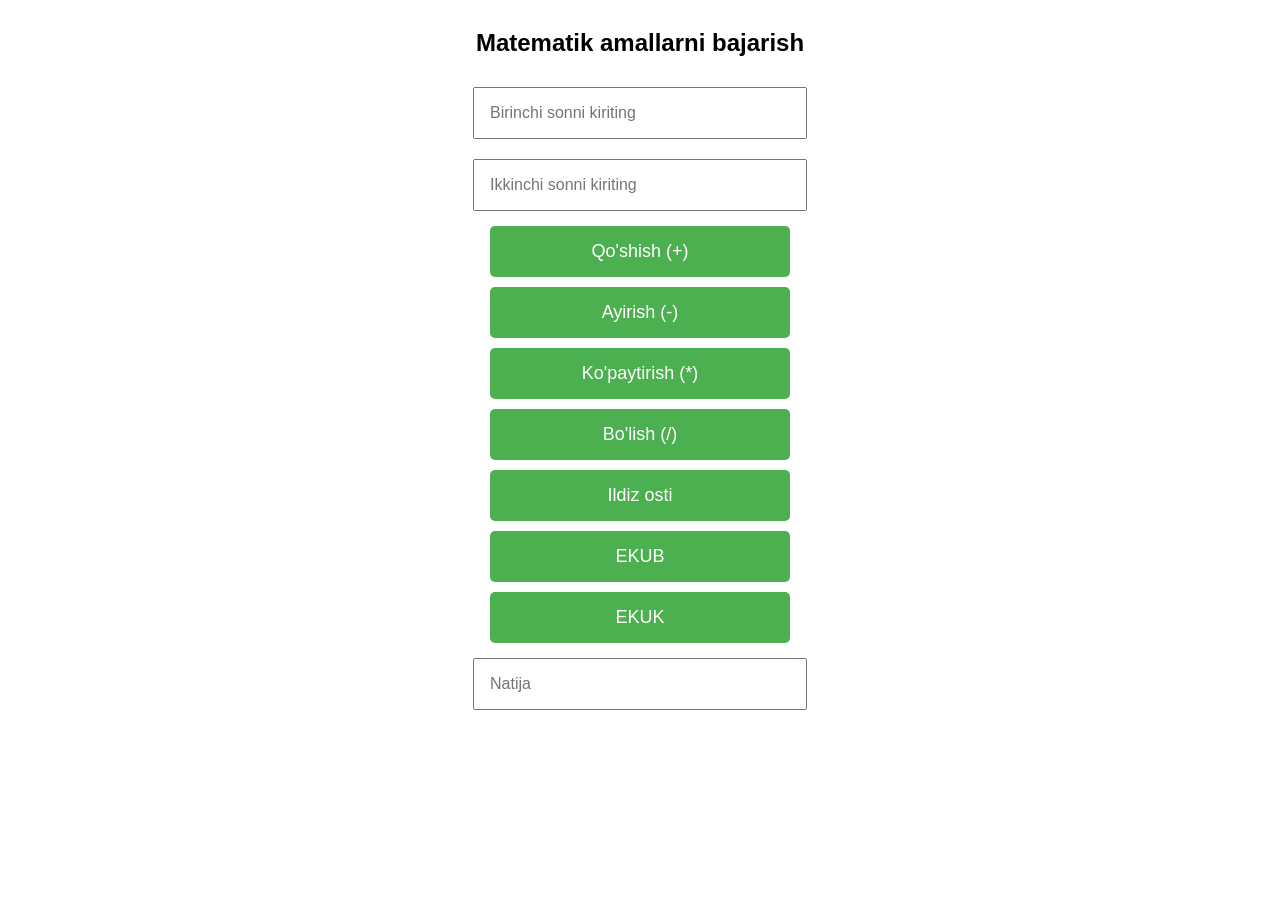
==== ajoyib.html @ 36d2cd45 "Add files via upload" ====
<!DOCTYPE html>
<html lang="en">
<head>
    <meta charset="UTF-8">
    <meta name="viewport" content="width=device-width, initial-scale=1.0">
    <title>Matematik Hisoblash</title>
    <link rel="stylesheet" href="index.css">
</head>
<body>
    <h2>Matematik amallarni bajarish</h2>
    
    <input type="number" id="input1" placeholder="Birinchi sonni kiriting">
    <input type="number" id="input2" placeholder="Ikkinchi sonni kiriting">
    
    <button onclick="add()">Qo'shish (+)</button>
    <button onclick="subtract()">Ayirish (-)</button>
    <button onclick="multiply()">Ko'paytirish (*)</button>
    <button onclick="divide()">Bo'lish (/)</button>
    <button onclick="sqrt()">Ildiz osti</button>
    <button onclick="gcd()">EKUB</button>
    <button onclick="lcm()">EKUK</button>
    
    <input type="text" id="result" placeholder="Natija" readonly>

    <script>
        // Qo'shish
       function add() {
        let num1 = parseInt(document.getElementById("input1")).value
        let num2 = parseInt(doc.getElementById("input2")).value
        let result = num1 +num2;

        document.getElementById("input3").value = result;
       }
        // Ayirish
        function subtract() {
            let num1 = parseFloat(document.getElementById("input1").value);
            let num2 = parseFloat(document.getElementById("input2").value);
            let result = num1 - num2;
            document.getElementById("result").value = result;
        }

        // Ko'paytirish
        function multiply() {
            let num1 = parseFloat(document.getElementById("input1").value);
            let num2 = parseFloat(document.getElementById("input2").value);
            let result = num1 * num2;
            document.getElementById("result").value = result;
        }

        // Bo'lish
        function divide() {
            let num1 = parseFloat(document.getElementById("input1").value);
            let num2 = parseFloat(document.getElementById("input2").value);
            if (num2 !== 0) {
                let result = num1 / num2;
                document.getElementById("result").value = result;
            } else {
                document.getElementById("result").value = "Xato: Nolga bo'lish mumkin emas";
            }
        }

        // Ildiz osti
        function sqrt() {
            let num = parseFloat(document.getElementById("input1").value);
            if (num >= 0) {
                let result = Math.sqrt(num);
                document.getElementById("result").value = result;
            } else {
                document.getElementById("result").value = "Ildiz osti faqat musbat sonlar uchun";
            }
        }

        // EKUB (Eng katta umumiy bo'luvchi)
        function gcd() {
            let num1 = parseInt(document.getElementById("input1").value);
            let num2 = parseInt(document.getElementById("input2").value);

            while (num2 !== 0) {
                let temp = num2;
                num2 = num1 % num2;
                num1 = temp;
            }

            document.getElementById("result").value = num1;
        }

        // EKUK (Eng kichik umumiy ko'paytma)
        function lcm() {
            let num1 = parseInt(document.getElementById("input1").value);
            let num2 = parseInt(document.getElementById("input2").value);

            let result = (num1 * num2) / gcd(num1, num2);
            document.getElementById("result").value = result;
        }
    </script>
    
</body>
</html>
---- index.css ----
body {
    font-family: Arial, sans-serif;
    display: flex;
    flex-direction: column;
    align-items: center;
    padding: 1px;
}

input {
    margin: 10px;
    padding: 15px;
    width: 300px;
    font-size: 16px;
}

button {
    margin: 5px;
    padding: 15px;
    width: 300px; /* Butun buttonlar bir xil kenglikda bo'ladi */
    font-size: 18px; /* Buttonlarni katta qilish */
    background-color: #4CAF50;
    color: white;
    border: none;
    cursor: pointer;
    border-radius: 5px;
    transition: background-color 0.3s;
}

button:hover {
    background-color: #45a049;
}

#result {
    margin-top: 10px;
    width: 300px;
    padding: 15px;
    font-size: 16px;
}

h2 {
    font-size: 24px;
    margin-bottom: 20px;
}
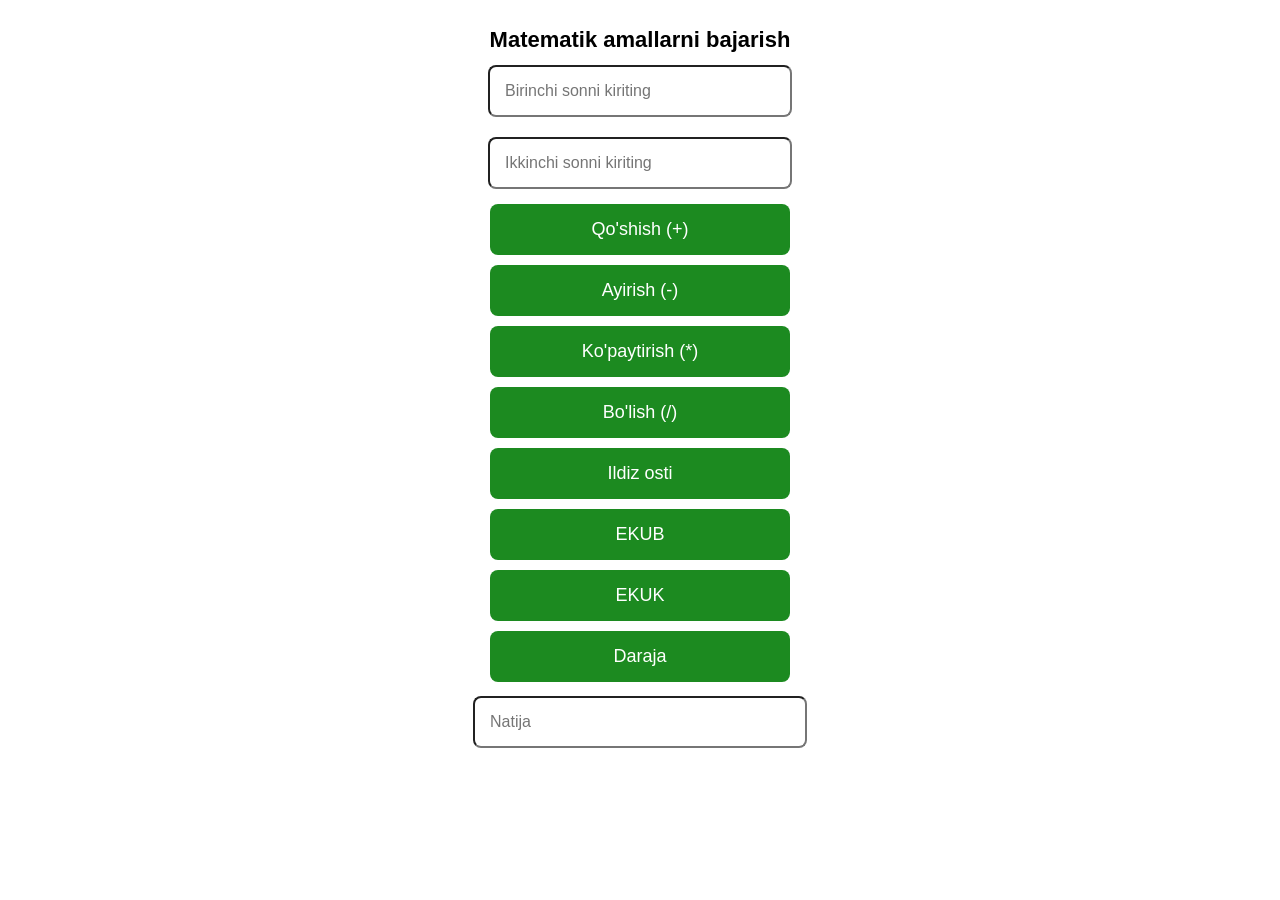
==== commit 8d7dc205: "Add files via upload Signed-off-by: bexruz <bexruzcoder15@gmail.com>" ====
--- a/ajoyib.html
+++ b/ajoyib.html
@@ -9,6 +9,9 @@
 <body>
     <h2>Matematik amallarni bajarish</h2>
     
+    <!-- Audio faylni loyiha papkasiga joylang -->
+    <audio id="sound" src="./mixkit-classic-click-1117.wav"></audio>
+
     <input type="number" id="input1" placeholder="Birinchi sonni kiriting">
     <input type="number" id="input2" placeholder="Ikkinchi sonni kiriting">
     
@@ -17,37 +20,43 @@
     <button onclick="multiply()">Ko'paytirish (*)</button>
     <button onclick="divide()">Bo'lish (/)</button>
     <button onclick="sqrt()">Ildiz osti</button>
-    <button onclick="gcd()">EKUB</button>
+    <button onclick="showGcd()">EKUB</button>
     <button onclick="lcm()">EKUK</button>
+    <button onclick="pow()">Daraja</button>
     
     <input type="text" id="result" placeholder="Natija" readonly>
 
     <script>
-        // Qo'shish
-       function add() {
-        let num1 = parseInt(document.getElementById("input1")).value
-        let num2 = parseInt(doc.getElementById("input2")).value
-        let result = num1 +num2;
+        function playSound() {
+            let sound = document.getElementById("sound");
+            sound.currentTime = 0;
+            sound.play().catch(error => console.log("Ovoz o'ynatmadi: ", error));
+        }
 
-        document.getElementById("input3").value = result;
-       }
-        // Ayirish
+        function add() {
+            let num1 = parseFloat(document.getElementById("input1").value);
+            let num2 = parseFloat(document.getElementById("input2").value);
+            let result = num1 + num2;
+            document.getElementById("result").value = result;
+            playSound();
+        }
+
         function subtract() {
             let num1 = parseFloat(document.getElementById("input1").value);
             let num2 = parseFloat(document.getElementById("input2").value);
             let result = num1 - num2;
             document.getElementById("result").value = result;
+            playSound();
         }
 
-        // Ko'paytirish
         function multiply() {
             let num1 = parseFloat(document.getElementById("input1").value);
             let num2 = parseFloat(document.getElementById("input2").value);
             let result = num1 * num2;
             document.getElementById("result").value = result;
+            playSound();
         }
 
-        // Bo'lish
         function divide() {
             let num1 = parseFloat(document.getElementById("input1").value);
             let num2 = parseFloat(document.getElementById("input2").value);
@@ -57,9 +66,9 @@
             } else {
                 document.getElementById("result").value = "Xato: Nolga bo'lish mumkin emas";
             }
+            playSound();
         }
 
-        // Ildiz osti
         function sqrt() {
             let num = parseFloat(document.getElementById("input1").value);
             if (num >= 0) {
@@ -68,31 +77,40 @@
             } else {
                 document.getElementById("result").value = "Ildiz osti faqat musbat sonlar uchun";
             }
+            playSound();
         }
 
-        // EKUB (Eng katta umumiy bo'luvchi)
-        function gcd() {
-            let num1 = parseInt(document.getElementById("input1").value);
-            let num2 = parseInt(document.getElementById("input2").value);
+        function pow() {
+            let num1 = parseFloat(document.getElementById("input1").value);
+            let num2 = parseFloat(document.getElementById("input2").value);
+            let result = Math.pow(num1, num2);
+            document.getElementById("result").value = result;
+            playSound();
+        }
 
+        function gcd(num1, num2) {
             while (num2 !== 0) {
                 let temp = num2;
                 num2 = num1 % num2;
                 num1 = temp;
             }
-
-            document.getElementById("result").value = num1;
+            return num1;
         }
 
-        // EKUK (Eng kichik umumiy ko'paytma)
+        function showGcd() {
+            let num1 = parseInt(document.getElementById("input1").value);
+            let num2 = parseInt(document.getElementById("input2").value);
+            document.getElementById("result").value = gcd(num1, num2);
+            playSound();
+        }
+
         function lcm() {
             let num1 = parseInt(document.getElementById("input1").value);
             let num2 = parseInt(document.getElementById("input2").value);
-
             let result = (num1 * num2) / gcd(num1, num2);
             document.getElementById("result").value = result;
+            playSound();
         }
     </script>
-    
 </body>
 </html>
--- a/index.css
+++ b/index.css
@@ -9,8 +9,9 @@
 input {
     margin: 10px;
     padding: 15px;
-    width: 300px;
+    width: 270px;
     font-size: 16px;
+    border-radius: 8px;
 }
 
 button {
@@ -18,26 +19,26 @@
     padding: 15px;
     width: 300px; /* Butun buttonlar bir xil kenglikda bo'ladi */
     font-size: 18px; /* Buttonlarni katta qilish */
-    background-color: #4CAF50;
+    background-color: #1c8a20;
     color: white;
     border: none;
     cursor: pointer;
-    border-radius: 5px;
-    transition: background-color 0.3s;
+    border-radius: 8px;
+    transition: background-color 0.6s;
 }
 
 button:hover {
-    background-color: #45a049;
+    background-color: #83cd7d;
 }
 
 #result {
-    margin-top: 10px;
+    margin-top: 9px;
     width: 300px;
     padding: 15px;
     font-size: 16px;
 }
 
 h2 {
-    font-size: 24px;
-    margin-bottom: 20px;
+    font-size: 22px;
+    margin-bottom: 2px;
 }
